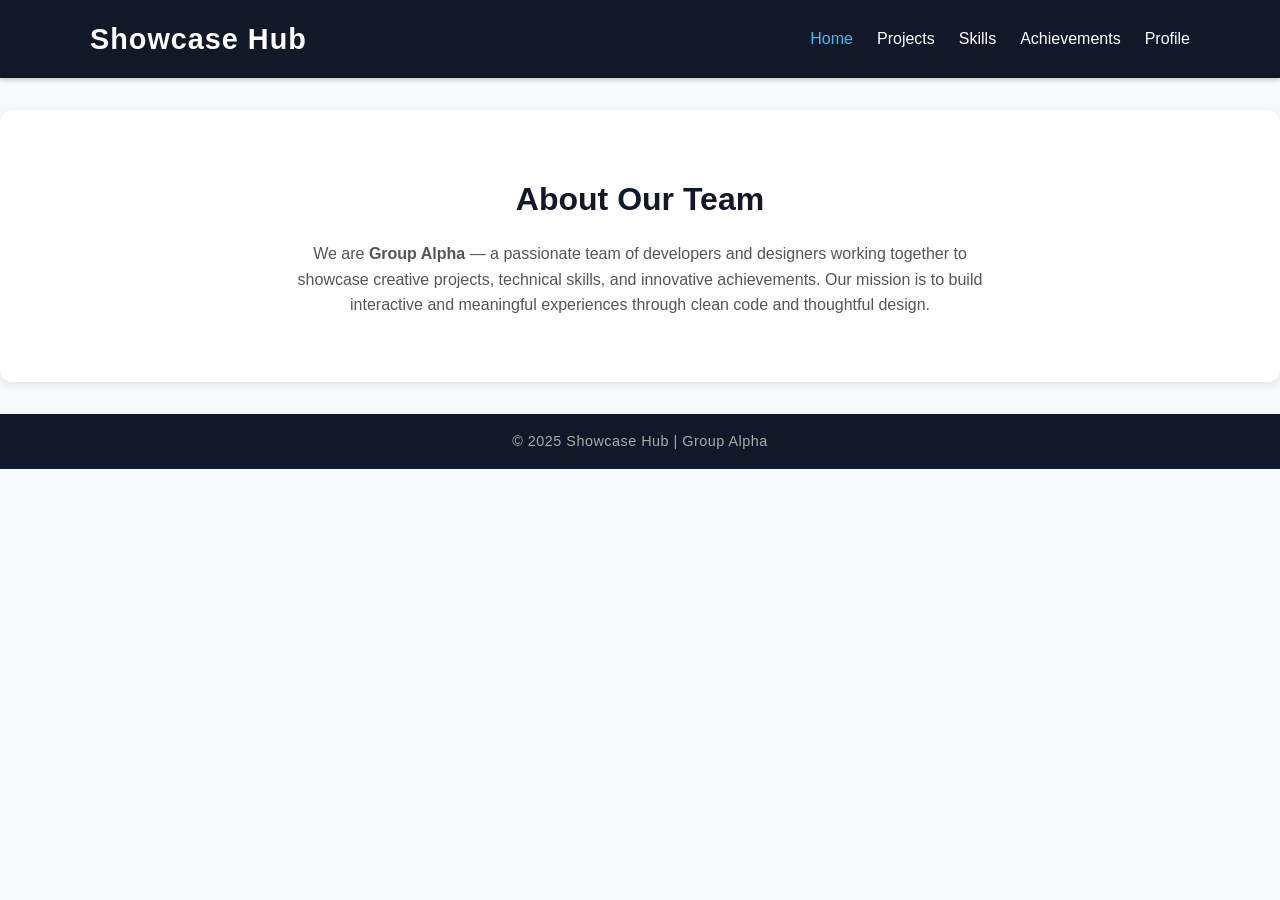
==== src/index.html @ 24555804 "add index.html - Detail About Our Team & add style.css - styling of index.html" ====
<!DOCTYPE html>
<html lang="en">
<head>
  <meta charset="UTF-8">
  <meta name="viewport" content="width=device-width, initial-scale=1.0">
  <title>Showcase Hub</title>
  <link rel="stylesheet" href="../styles/style.css">
</head>
<body>
  <header>
    <div class="container header-content">
      <h1 class="logo">Showcase Hub</h1>
      <nav>
        <ul class="nav-links">
          <li><a href="index.html" class="active">Home</a></li>
          <li><a href="projects.html">Projects</a></li>
          <li><a href="skills.html">Skills</a></li>
          <li><a href="achievements.html">Achievements</a></li>
          <li><a href="profile.html">Profile</a></li>
        </ul>
      </nav>
    </div>
  </header>

  <main>
    <section class="about">
      <div class="container">
        <h2>About Our Team</h2>
        <p>
          We are <strong>Group Alpha</strong> — a passionate team of developers and designers working together to
          showcase creative projects, technical skills, and innovative achievements. Our mission is to build
          interactive and meaningful experiences through clean code and thoughtful design.
        </p>
      </div>
    </section>
  </main>

  <footer>
    <p>© 2025 Showcase Hub | Group Alpha</p>
  </footer>
</body>
</html>
---- styles/style.css ----
/* Reset default margin & padding */
* {
  margin: 0;
  padding: 0;
  box-sizing: border-box;
  font-family: "Poppins", sans-serif;
}

/* Body styling */
body {
  background-color: #f8f9fb;
  color: #333;
  line-height: 1.6;
}

/* Header */
header {
  background-color: #111827;
  color: white;
  padding: 1rem 0;
  box-shadow: 0 2px 5px rgba(0,0,0,0.2);
}

.container {
  width: 90%;
  max-width: 1100px;
  margin: 0 auto;
}

.header-content {
  display: flex;
  justify-content: space-between;
  align-items: center;
}

.logo {
  font-size: 1.8rem;
  letter-spacing: 1px;
}

/* Navigation */
.nav-links {
  list-style: none;
  display: flex;
  gap: 1.5rem;
}

.nav-links a {
  color: white;
  text-decoration: none;
  font-weight: 500;
  transition: color 0.3s ease;
}

.nav-links a:hover,
.nav-links .active {
  color: #38bdf8;
}

/* About Section */
.about {
  text-align: center;
  padding: 4rem 1rem;
  background-color: white;
  margin-top: 2rem;
  border-radius: 12px;
  box-shadow: 0 2px 10px rgba(0,0,0,0.1);
}

.about h2 {
  font-size: 2rem;
  color: #111827;
  margin-bottom: 1rem;
}

.about p {
  max-width: 700px;
  margin: 0 auto;
  font-size: 1rem;
  color: #555;
}

/* Footer */
footer {
  text-align: center;
  padding: 1rem 0;
  background-color: #111827;
  color: #aaa;
  font-size: 0.9rem;
  margin-top: 2rem;
}

footer p {
  letter-spacing: 0.5px;
}
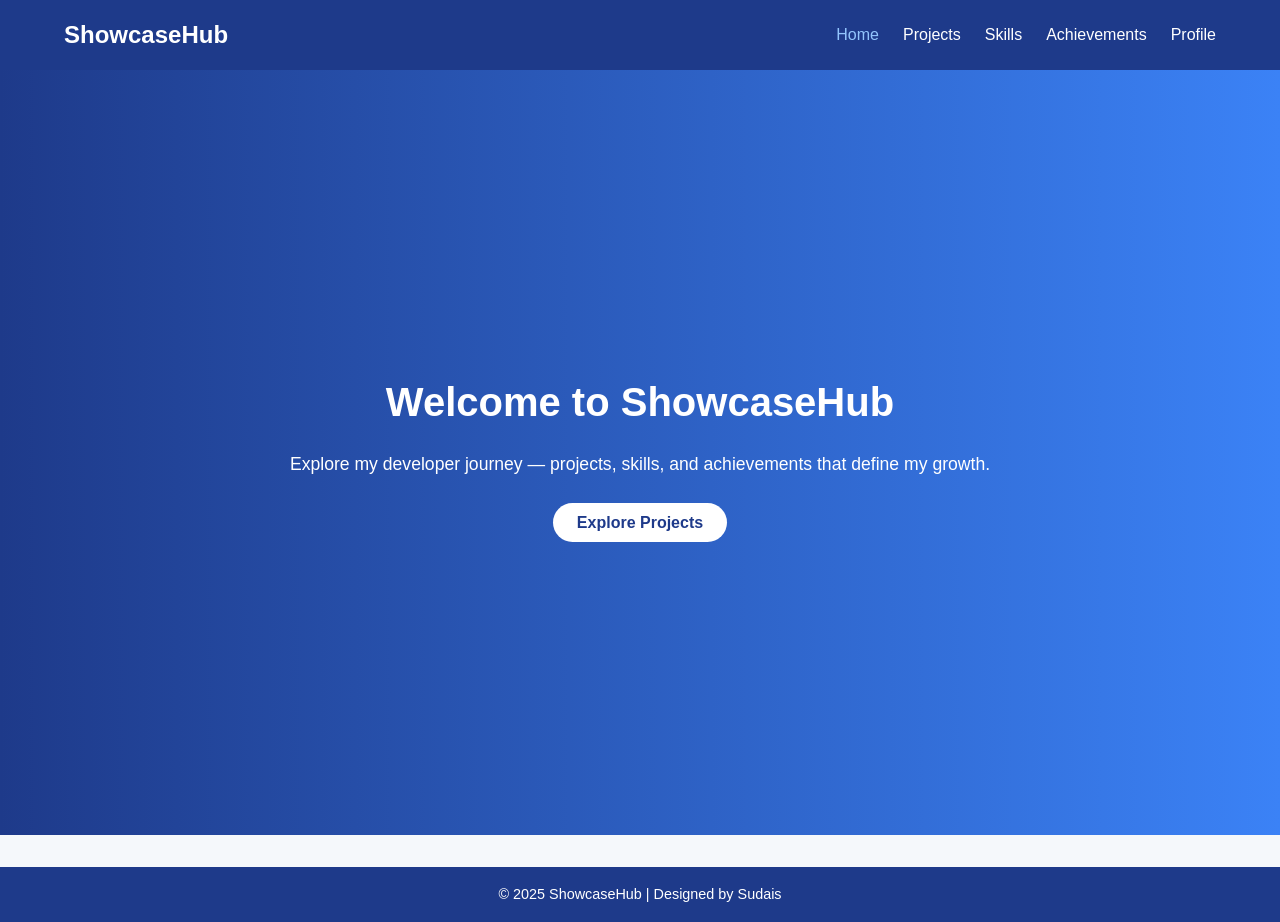
==== commit 0b469638: "Feat: Add Profile Page and Update css file" ====
--- a/src/index.html
+++ b/src/index.html
@@ -1,42 +1,37 @@
 <!DOCTYPE html>
 <html lang="en">
 <head>
-  <meta charset="UTF-8">
-  <meta name="viewport" content="width=device-width, initial-scale=1.0">
-  <title>Showcase Hub</title>
-  <link rel="stylesheet" href="../styles/style.css">
+  <meta charset="UTF-8" />
+  <meta name="viewport" content="width=device-width, initial-scale=1.0" />
+  <title>ShowcaseHub | Home</title>
+  <link rel="stylesheet" href="../styles/style.css" />
 </head>
 <body>
   <header>
-    <div class="container header-content">
-      <h1 class="logo">Showcase Hub</h1>
-      <nav>
-        <ul class="nav-links">
-          <li><a href="index.html" class="active">Home</a></li>
-          <li><a href="projects.html">Projects</a></li>
-          <li><a href="skills.html">Skills</a></li>
-          <li><a href="achievements.html">Achievements</a></li>
-          <li><a href="profile.html">Profile</a></li>
-        </ul>
-      </nav>
-    </div>
+    <nav class="navbar">
+      <h1 class="logo">ShowcaseHub</h1>
+      <ul class="nav-links">
+        <li><a href="index.html" class="active">Home</a></li>
+        <li><a href="projects.html">Projects</a></li>
+        <li><a href="skills.html">Skills</a></li>
+        <li><a href="achievements.html">Achievements</a></li>
+        <li><a href="profile.html">Profile</a></li>
+      </ul>
+    </nav>
   </header>
 
-  <main>
-    <section class="about">
-      <div class="container">
-        <h2>About Our Team</h2>
-        <p>
-          We are <strong>Group Alpha</strong> — a passionate team of developers and designers working together to
-          showcase creative projects, technical skills, and innovative achievements. Our mission is to build
-          interactive and meaningful experiences through clean code and thoughtful design.
-        </p>
-      </div>
-    </section>
-  </main>
+  <section class="hero">
+    <div class="hero-content">
+      <h2>Welcome to ShowcaseHub</h2>
+      <p>
+        Explore my developer journey — projects, skills, and achievements that define my growth.
+      </p>
+      <a href="projects.html" class="btn">Explore Projects</a>
+    </div>
+  </section>
 
   <footer>
-    <p>© 2025 Showcase Hub | Group Alpha</p>
+    <p>© 2025 ShowcaseHub | Designed by Sudais</p>
   </footer>
 </body>
-</html>
+</html>
--- a/styles/style.css
+++ b/styles/style.css
@@ -1,4 +1,4 @@
-/* Reset default margin & padding */
+/* === Global Reset === */
 * {
   margin: 0;
   padding: 0;
@@ -6,39 +6,33 @@
   font-family: "Poppins", sans-serif;
 }
 
-/* Body styling */
 body {
-  background-color: #f8f9fb;
+  background-color: #f5f8fb;
   color: #333;
   line-height: 1.6;
 }
 
-/* Header */
+/* === Navbar === */
 header {
-  background-color: #111827;
-  color: white;
+  background: #1e3a8a;
+  color: #fff;
   padding: 1rem 0;
-  box-shadow: 0 2px 5px rgba(0,0,0,0.2);
+  box-shadow: 0 2px 6px rgba(0, 0, 0, 0.2);
 }
 
-.container {
+.navbar {
   width: 90%;
-  max-width: 1100px;
-  margin: 0 auto;
-}
-
-.header-content {
+  margin: auto;
   display: flex;
   justify-content: space-between;
   align-items: center;
 }
 
 .logo {
-  font-size: 1.8rem;
-  letter-spacing: 1px;
+  font-size: 1.5rem;
+  font-weight: 700;
 }
 
-/* Navigation */
 .nav-links {
   list-style: none;
   display: flex;
@@ -46,50 +40,153 @@
 }
 
 .nav-links a {
-  color: white;
+  color: #fff;
   text-decoration: none;
   font-weight: 500;
-  transition: color 0.3s ease;
+  transition: 0.3s;
 }
 
 .nav-links a:hover,
-.nav-links .active {
-  color: #38bdf8;
+.nav-links a.active {
+  color: #93c5fd;
 }
 
-/* About Section */
-.about {
+/* === Hero Section === */
+.hero {
+  height: 85vh;
+  background: linear-gradient(to right, #1e3a8a, #3b82f6);
+  color: #fff;
+  display: flex;
+  justify-content: center;
+  align-items: center;
   text-align: center;
-  padding: 4rem 1rem;
-  background-color: white;
-  margin-top: 2rem;
-  border-radius: 12px;
-  box-shadow: 0 2px 10px rgba(0,0,0,0.1);
+  padding: 2rem;
 }
 
-.about h2 {
-  font-size: 2rem;
-  color: #111827;
+.hero-content h2 {
+  font-size: 2.5rem;
   margin-bottom: 1rem;
 }
 
-.about p {
-  max-width: 700px;
-  margin: 0 auto;
-  font-size: 1rem;
+.hero-content p {
+  font-size: 1.1rem;
+  margin-bottom: 2rem;
+}
+
+.btn {
+  background: #fff;
+  color: #1e3a8a;
+  padding: 0.7rem 1.5rem;
+  border-radius: 30px;
+  text-decoration: none;
+  font-weight: 600;
+  transition: 0.3s;
+}
+
+.btn:hover {
+  background: #93c5fd;
+  color: #fff;
+}
+
+/* === Page Sections === */
+.page {
+  width: 90%;
+  margin: 2rem auto;
+  text-align: center;
+}
+
+.section-title {
+  font-size: 2rem;
+  color: #1e3a8a;
+  margin-bottom: 1.5rem;
+  font-weight: 700;
+}
+
+/* === Cards & Grids === */
+.card-grid {
+  display: grid;
+  grid-template-columns: repeat(auto-fit, minmax(280px, 1fr));
+  gap: 1.5rem;
+}
+
+.card {
+  background: #fff;
+  padding: 1.5rem;
+  border-radius: 15px;
+  box-shadow: 0 4px 12px rgba(0, 0, 0, 0.1);
+  transition: 0.3s;
+}
+
+.card:hover {
+  transform: translateY(-5px);
+}
+
+.card h3 {
+  color: #1e3a8a;
+  margin-bottom: 0.5rem;
+}
+
+/* === Skills List === */
+.skills-list {
+  list-style: none;
+  display: grid;
+  grid-template-columns: repeat(auto-fit, minmax(180px, 1fr));
+  gap: 1rem;
+}
+
+.skills-list li {
+  background: #fff;
+  padding: 1rem;
+  border-radius: 10px;
+  box-shadow: 0 2px 8px rgba(0, 0, 0, 0.1);
+  font-weight: 500;
+}
+
+/* === Profile Page === */
+.profile-card {
+  background: #fff;
+  max-width: 400px;
+  margin: 2rem auto;
+  padding: 2rem;
+  border-radius: 15px;
+  text-align: center;
+  box-shadow: 0 4px 12px rgba(0, 0, 0, 0.1);
+}
+
+.profile-img {
+  width: 120px;
+  height: 120px;
+  border-radius: 50%;
+  margin-bottom: 1rem;
+}
+
+.bio {
+  margin: 1rem 0;
   color: #555;
 }
 
-/* Footer */
+/* === Footer === */
 footer {
+  background: #1e3a8a;
+  color: #fff;
   text-align: center;
-  padding: 1rem 0;
-  background-color: #111827;
-  color: #aaa;
+  padding: 1rem;
+  margin-top: 2rem;
   font-size: 0.9rem;
-  margin-top: 2rem;
 }
 
-footer p {
-  letter-spacing: 0.5px;
-}
+/* === Responsive === */
+@media (max-width: 768px) {
+  .nav-links {
+    flex-direction: column;
+    gap: 1rem;
+  }
+
+  .hero-content h2 {
+    font-size: 2rem;
+  }
+
+  .section-title {
+    font-size: 1.6rem;
+  }
+}
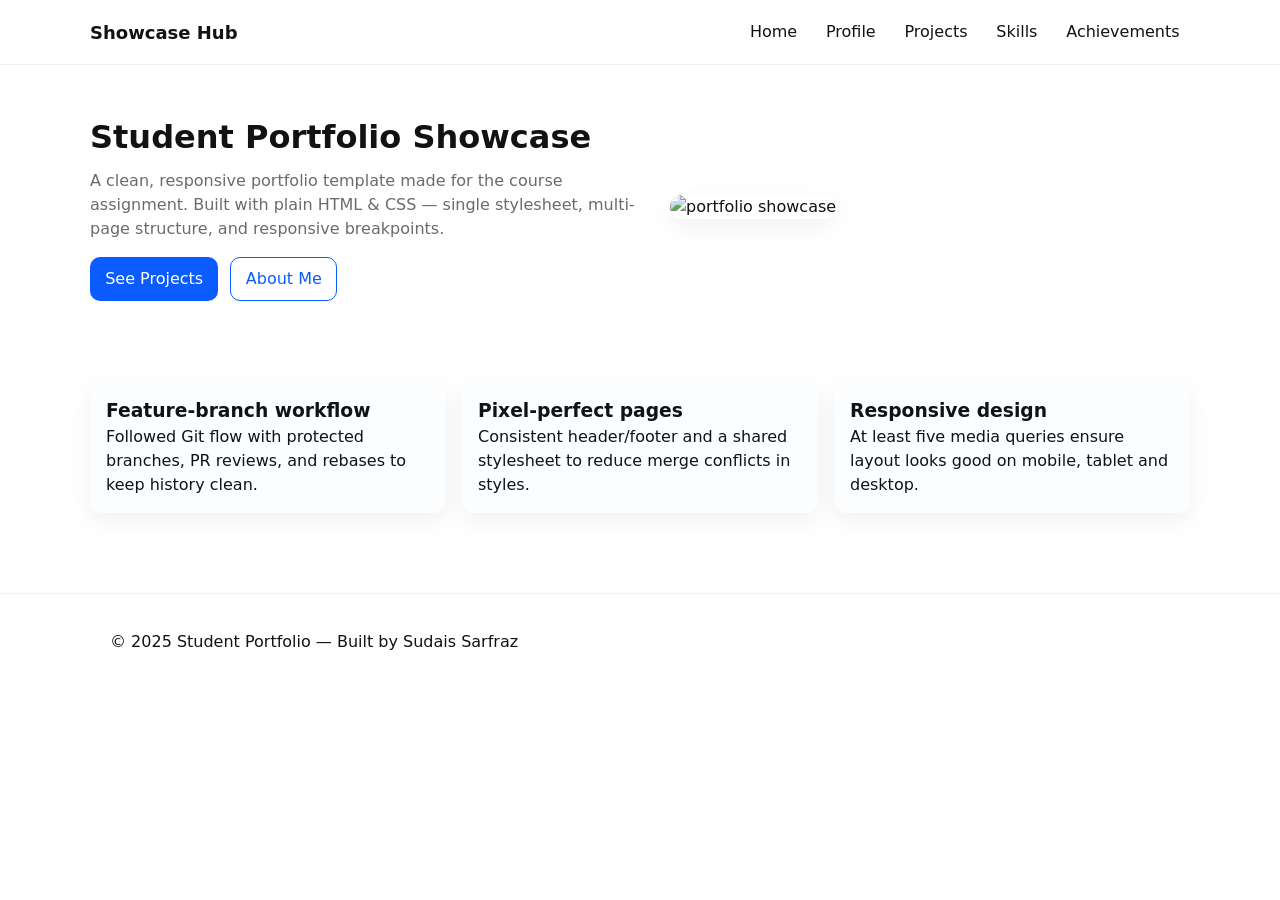
==== commit d0ad0c58: "review all changes to setup complete website" ====
--- a/src/index.html
+++ b/src/index.html
@@ -1,37 +1,72 @@
-<!DOCTYPE html>
+<!doctype html>
 <html lang="en">
 <head>
-  <meta charset="UTF-8" />
-  <meta name="viewport" content="width=device-width, initial-scale=1.0" />
-  <title>ShowcaseHub | Home</title>
+  <meta charset="utf-8" />
+  <meta name="viewport" content="width=device-width,initial-scale=1" />
+  <title>Home — Student Portfolio</title>
   <link rel="stylesheet" href="../styles/style.css" />
 </head>
 <body>
-  <header>
-    <nav class="navbar">
-      <h1 class="logo">ShowcaseHub</h1>
-      <ul class="nav-links">
-        <li><a href="index.html" class="active">Home</a></li>
-        <li><a href="projects.html">Projects</a></li>
-        <li><a href="skills.html">Skills</a></li>
-        <li><a href="achievements.html">Achievements</a></li>
-        <li><a href="profile.html">Profile</a></li>
-      </ul>
-    </nav>
+  <header class="site-header">
+    <div class="container header-inner">
+      <a class="brand" href="index.html">Showcase Hub</a>
+      <nav class="nav" id="mainNav">
+        <a href="index.html">Home</a>
+        <a href="profile.html">Profile</a>
+        <a href="projects.html">Projects</a>
+        <a href="skills.html">Skills</a>
+        <a href="achievements.html">Achievements</a>
+      </nav>
+      <button class="menu-toggle" id="menuToggle" aria-label="toggle menu">☰</button>
+    </div>
   </header>
 
-  <section class="hero">
-    <div class="hero-content">
-      <h2>Welcome to ShowcaseHub</h2>
-      <p>
-        Explore my developer journey — projects, skills, and achievements that define my growth.
-      </p>
-      <a href="projects.html" class="btn">Explore Projects</a>
+  <main>
+    <section class="hero container" id="home">
+      <div class="hero-left">
+        <h1>Student Portfolio Showcase</h1>
+        <p class="lead">A clean, responsive portfolio template made for the course assignment. Built with plain HTML & CSS — single stylesheet, multi-page structure, and responsive breakpoints.</p>
+        <div class="hero-cta">
+          <a class="btn" href="projects.html">See Projects</a>
+          <a class="btn btn-outline" href="profile.html">About Me</a>
+        </div>
+      </div>
+      <div class="hero-right">
+        <img class="hero-image" src="https://via.placeholder.com/520x360.png?text=Student+Portfolio" alt="portfolio showcase">
+      </div>
+    </section>
+
+    <section class="container features">
+      <article class="feature-card">
+        <h3>Feature-branch workflow</h3>
+        <p>Followed Git flow with protected branches, PR reviews, and rebases to keep history clean.</p>
+      </article>
+
+      <article class="feature-card">
+        <h3>Pixel-perfect pages</h3>
+        <p>Consistent header/footer and a shared stylesheet to reduce merge conflicts in styles.</p>
+      </article>
+
+      <article class="feature-card">
+        <h3>Responsive design</h3>
+        <p>At least five media queries ensure layout looks good on mobile, tablet and desktop.</p>
+      </article>
+    </section>
+  </main>
+
+  <footer class="site-footer">
+    <div class="container footer-inner">
+      <p>© 2025 Student Portfolio — Built by Sudais Sarfraz</p>
     </div>
-  </section>
+  </footer>
 
-  <footer>
-    <p>© 2025 ShowcaseHub | Designed by Sudais</p>
-  </footer>
+  <script>
+    const toggle = document.getElementById('menuToggle');
+    const nav = document.getElementById('mainNav');
+    toggle.addEventListener('click', ()=> nav.classList.toggle('open'));
+    document.querySelectorAll('.nav a').forEach(a=>{
+      a.addEventListener('click', ()=> nav.classList.remove('open'));
+    });
+  </script>
 </body>
-</html>+</html>
--- a/styles/style.css
+++ b/styles/style.css
@@ -1,192 +1,126 @@
-/* === Global Reset === */
-* {
-  margin: 0;
-  padding: 0;
-  box-sizing: border-box;
-  font-family: "Poppins", sans-serif;
+/* ========= Common variables & reset ========= */
+:root{
+  --bg:#ffffff;
+  --muted:#6b6b6b;
+  --txt:#111214;
+  --primary:#0b5cff;
+  --muted-2:#9aa3b2;
+  --card:#fbfdff;
+  --shadow: 0 8px 24px rgba(13,18,30,0.06);
+  --maxw:1100px;
+  --radius:12px;
+}
+*{box-sizing:border-box;margin:0;padding:0}
+html,body{height:100%}
+body{
+  font-family: Inter, system-ui, -apple-system, "Segoe UI", Roboto, "Helvetica Neue", Arial;
+  color:var(--txt);
+  background:var(--bg);
+  line-height:1.5;
+  -webkit-font-smoothing:antialiased;
+}
+.container{max-width:var(--maxw);margin:0 auto;padding:1.25rem}
+
+/* ========= Header ========= */
+.site-header{position:sticky;top:0;background:#fff;border-bottom:1px solid #f0f2f7;z-index:60}
+.header-inner{display:flex;align-items:center;justify-content:space-between;gap:1rem;padding:.75rem 0}
+.brand{font-weight:700;color:var(--txt);text-decoration:none;font-size:1.125rem}
+.nav{display:flex;gap:.5rem;align-items:center}
+.nav a{padding:.5rem .65rem;border-radius:8px;color:var(--txt);text-decoration:none}
+.nav a:hover{background:#f5f8ff;color:var(--primary)}
+.nav a.active{background:#eef3ff;color:var(--primary);font-weight:600}
+.menu-toggle{display:none;background:none;border:0;font-size:1.2rem}
+
+/* ========= Hero / Home ========= */
+.hero{display:grid;grid-template-columns:1fr 520px;gap:2rem;align-items:center;padding:3rem 0}
+.hero-left h1{font-size:2rem;margin-bottom:.5rem}
+.lead{color:var(--muted);margin-bottom:1rem}
+.hero-image{width:100%;height:auto;border-radius:12px;box-shadow:var(--shadow)}
+.hero-cta{display:flex;gap:.75rem}
+.btn{display:inline-block;padding:.6rem 0.95rem;border-radius:10px;background:var(--primary);color:#fff;text-decoration:none}
+.btn-outline{background:transparent;color:var(--primary);border:1px solid var(--primary);padding:.55rem .9rem}
+
+/* ========= Panels ========= */
+.panel{padding:2rem 0}
+.feature-card{background:var(--card);padding:1rem;border-radius:12px;box-shadow:var(--shadow);margin-bottom:1rem}
+.features{display:grid;grid-template-columns:repeat(3,1fr);gap:1rem;padding:2rem 0}
+
+/* ========= Profile grid ========= */
+.profile-panel{padding:2.25rem 0}
+.profile-grid{display:grid;grid-template-columns:320px 1fr;gap:1.25rem;align-items:start}
+.profile-photo img{width:100%;border-radius:12px;box-shadow:var(--shadow)}
+.profile-details h1{margin-bottom:.25rem}
+.muted{color:var(--muted)}
+.small{font-size:.9rem}
+
+/* ========= Projects ========= */
+.projects-grid{display:grid;grid-template-columns:repeat(3,1fr);gap:1rem}
+.project-card{background:var(--card);border-radius:10px;overflow:hidden;box-shadow:var(--shadow);display:flex;flex-direction:column}
+.project-card img{width:100%;display:block}
+.project-body{padding:1rem}
+
+/* ========= Skills ========= */
+.skill-item{margin-bottom:1rem}
+.skill-meta{display:flex;justify-content:space-between;margin-bottom:.45rem;font-weight:600}
+.progress{background:#eef3f9;border-radius:999px;height:12px;overflow:hidden}
+.progress-bar{height:100%;background:linear-gradient(90deg,var(--primary),#6f9aff);border-radius:999px;transition:width .7s ease}
+
+/* ========= Achievements ========= */
+.achievements-list{padding-left:1.2rem;list-style:disc;line-height:1.6}
+
+/* ========= Footer ========= */
+.site-footer{border-top:1px solid #f0f2f7;padding:1rem 0;margin-top:2rem}
+.footer-inner{display:flex;justify-content:space-between;align-items:center;gap:1rem}
+.footer-nav{display:flex;gap:.75rem}
+
+/* ========= Utilities ========= */
+.container.center{display:flex;align-items:center;justify-content:center}
+
+/* ========= Responsive breakpoints (5+ media queries) ========= */
+
+/* MQ 1: <= 1200px */
+@media (max-width:1200px){
+  :root{--maxw:980px}
+  .projects-grid{grid-template-columns:repeat(2,1fr)}
+  .features{grid-template-columns:repeat(2,1fr)}
 }
 
-body {
-  background-color: #f5f8fb;
-  color: #333;
-  line-height: 1.6;
+/* MQ 2: <= 992px */
+@media (max-width:992px){
+  .hero{grid-template-columns:1fr 360px;gap:1rem}
+  .profile-grid{grid-template-columns:1fr}
+  .hero-left{text-align:left}
+  .nav a{padding:.45rem .6rem}
 }
 
-/* === Navbar === */
-header {
-  background: #1e3a8a;
-  color: #fff;
-  padding: 1rem 0;
-  box-shadow: 0 2px 6px rgba(0, 0, 0, 0.2);
+/* MQ 3: <= 768px (tablet) */
+@media (max-width:768px){
+  .menu-toggle{display:block}
+  .nav{position:absolute;right:1rem;top:64px;background:#fff;padding:.75rem;border-radius:10px;box-shadow:0 12px 30px rgba(12,20,40,0.08);flex-direction:column;display:none}
+  .nav.open{display:flex}
+  .hero{grid-template-columns:1fr;gap:1rem}
+  .projects-grid{grid-template-columns:1fr}
+  .features{grid-template-columns:1fr}
 }
 
-.navbar {
-  width: 90%;
-  margin: auto;
-  display: flex;
-  justify-content: space-between;
-  align-items: center;
+/* MQ 4: <= 480px (mobile) */
+@media (max-width:480px){
+  .hero-left h1{font-size:1.4rem}
+  .brand{font-size:1rem}
+  .hero{padding:1.25rem 0}
+  .header-inner{padding:.5rem 0}
+  .profile-grid{grid-template-columns:1fr}
 }
 
-.logo {
-  font-size: 1.5rem;
-  font-weight: 700;
+/* MQ 5: <= 380px (small phones) */
+@media (max-width:380px){
+  .lead{font-size:.95rem}
+  .btn{padding:.45rem .7rem}
+  .profile-photo{display:flex;justify-content:center}
+  .projects-grid{gap:.6rem}
 }
 
-.nav-links {
-  list-style: none;
-  display: flex;
-  gap: 1.5rem;
+/* Accessibility: reduce motion */
+@media (prefers-reduced-motion:reduce){
+  *{transition:none !important}
 }
-
-.nav-links a {
-  color: #fff;
-  text-decoration: none;
-  font-weight: 500;
-  transition: 0.3s;
-}
-
-.nav-links a:hover,
-.nav-links a.active {
-  color: #93c5fd;
-}
-
-/* === Hero Section === */
-.hero {
-  height: 85vh;
-  background: linear-gradient(to right, #1e3a8a, #3b82f6);
-  color: #fff;
-  display: flex;
-  justify-content: center;
-  align-items: center;
-  text-align: center;
-  padding: 2rem;
-}
-
-.hero-content h2 {
-  font-size: 2.5rem;
-  margin-bottom: 1rem;
-}
-
-.hero-content p {
-  font-size: 1.1rem;
-  margin-bottom: 2rem;
-}
-
-.btn {
-  background: #fff;
-  color: #1e3a8a;
-  padding: 0.7rem 1.5rem;
-  border-radius: 30px;
-  text-decoration: none;
-  font-weight: 600;
-  transition: 0.3s;
-}
-
-.btn:hover {
-  background: #93c5fd;
-  color: #fff;
-}
-
-/* === Page Sections === */
-.page {
-  width: 90%;
-  margin: 2rem auto;
-  text-align: center;
-}
-
-.section-title {
-  font-size: 2rem;
-  color: #1e3a8a;
-  margin-bottom: 1.5rem;
-  font-weight: 700;
-}
-
-/* === Cards & Grids === */
-.card-grid {
-  display: grid;
-  grid-template-columns: repeat(auto-fit, minmax(280px, 1fr));
-  gap: 1.5rem;
-}
-
-.card {
-  background: #fff;
-  padding: 1.5rem;
-  border-radius: 15px;
-  box-shadow: 0 4px 12px rgba(0, 0, 0, 0.1);
-  transition: 0.3s;
-}
-
-.card:hover {
-  transform: translateY(-5px);
-}
-
-.card h3 {
-  color: #1e3a8a;
-  margin-bottom: 0.5rem;
-}
-
-/* === Skills List === */
-.skills-list {
-  list-style: none;
-  display: grid;
-  grid-template-columns: repeat(auto-fit, minmax(180px, 1fr));
-  gap: 1rem;
-}
-
-.skills-list li {
-  background: #fff;
-  padding: 1rem;
-  border-radius: 10px;
-  box-shadow: 0 2px 8px rgba(0, 0, 0, 0.1);
-  font-weight: 500;
-}
-
-/* === Profile Page === */
-.profile-card {
-  background: #fff;
-  max-width: 400px;
-  margin: 2rem auto;
-  padding: 2rem;
-  border-radius: 15px;
-  text-align: center;
-  box-shadow: 0 4px 12px rgba(0, 0, 0, 0.1);
-}
-
-.profile-img {
-  width: 120px;
-  height: 120px;
-  border-radius: 50%;
-  margin-bottom: 1rem;
-}
-
-.bio {
-  margin: 1rem 0;
-  color: #555;
-}
-
-/* === Footer === */
-footer {
-  background: #1e3a8a;
-  color: #fff;
-  text-align: center;
-  padding: 1rem;
-  margin-top: 2rem;
-  font-size: 0.9rem;
-}
-
-/* === Responsive === */
-@media (max-width: 768px) {
-  .nav-links {
-    flex-direction: column;
-    gap: 1rem;
-  }
-
-  .hero-content h2 {
-    font-size: 2rem;
-  }
-
-  .section-title {
-    font-size: 1.6rem;
-  }
-}
